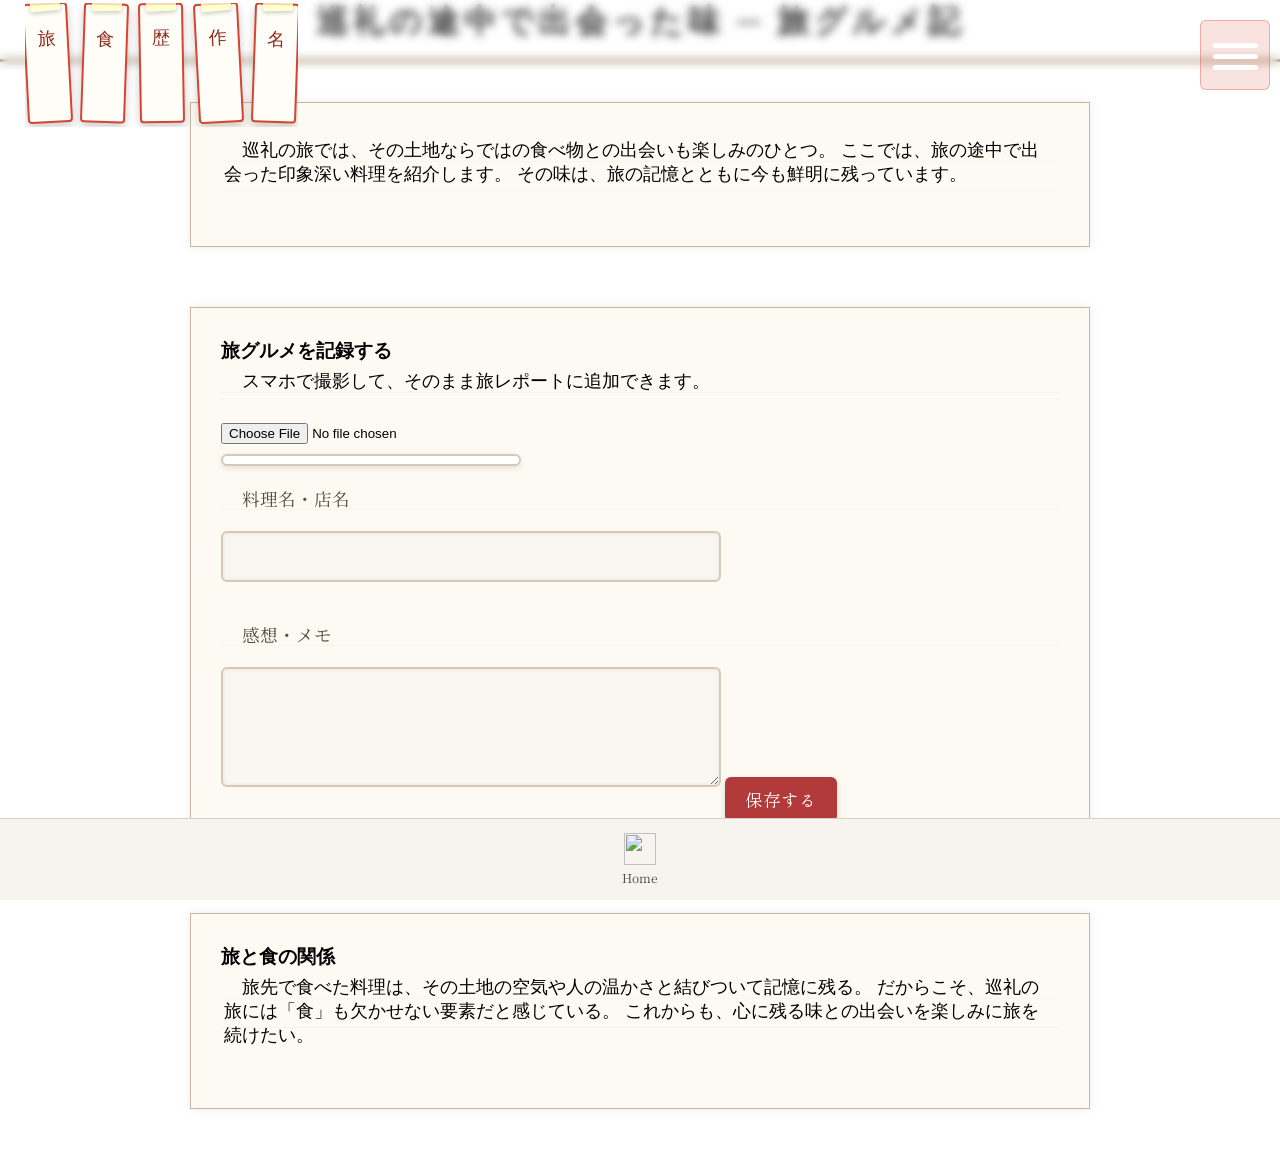
==== food.html @ 0b339d8e "Add files via upload" ====
<!DOCTYPE html>
<html lang="ja">
<head>
    <meta charset="utf-8">
    <meta name="description" content="日本の神社やお寺を探訪する">
    <meta name="viewport" content="width=device-width, initial-scale=1.0">
    <link href="https://fonts.googleapis.com/css2?family=Noto+Serif+JP:wght@400;600&family=Shippori+Mincho:wght@400;600&display=swap" rel="stylesheet">
    <link rel="stylesheet" href="food.css">
    <link rel="stylesheet" href="style.css">
    <title>日本巡礼</title>
</head>

<body>

<header class="site-header">
    <div class="header-ofuda">
        <a href="travel.html" class="ofuda-mini tilt1"><div class="ofuda-tape-mini"></div><div class="ofuda-mini-title">旅</div></a>
        <a href="food.html" class="ofuda-mini tilt2"><div class="ofuda-tape-mini"></div><div class="ofuda-mini-title">食</div></a>
        <a href="history.html" class="ofuda-mini tilt3"><div class="ofuda-tape-mini"></div><div class="ofuda-mini-title">歴</div></a>
        <a href="manner.html" class="ofuda-mini tilt1"><div class="ofuda-tape-mini"></div><div class="ofuda-mini-title">作</div></a>
        <a href="national.html" class="ofuda-mini tilt2"><div class="ofuda-tape-mini"></div><div class="ofuda-mini-title">名</div></a>
    </div>

    <div class="header-logo">日本巡礼</div>

    <div id="menu">
        <div class="menubar"></div>
        <div class="menubar"></div>
        <div class="menubar"></div>
    </div>
</header>

<div class="mag-header">
    <h2>巡礼の途中で出会った味 ─ 旅グルメ記</h2>
</div>

<section class="mag-article">
    <p class="mag-text">
        巡礼の旅では、その土地ならではの食べ物との出会いも楽しみのひとつ。
        ここでは、旅の途中で出会った印象深い料理を紹介します。
        その味は、旅の記憶とともに今も鮮明に残っています。
    </p>
</section>

<!-- ▼ 撮影フォーム（和風に整えた） -->
<section class="mag-article">
    <h3>旅グルメを記録する</h3>

    <p class="mag-text">スマホで撮影して、そのまま旅レポートに追加できます。</p>

    <input type="file" id="foodPhoto" accept="image/*" capture="camera">

    <img id="previewFood" style="width:100%; max-width:300px; margin-top:10px; display:block;">

    <label class="mag-text">料理名・店名</label>
    <input type="text" id="foodTitle" class="food-input">

    <label class="mag-text">感想・メモ</label>
    <textarea id="foodComment" class="food-textarea"></textarea>

    <button id="saveFood" class="food-button">保存する</button>
</section>

<!-- ▼ 自動追加される旅グルメ記事 -->
<div id="food-list"></div>

<section class="mag-article">
    <h3>旅と食の関係</h3>
    <p class="mag-text">
        旅先で食べた料理は、その土地の空気や人の温かさと結びついて記憶に残る。
        だからこそ、巡礼の旅には「食」も欠かせない要素だと感じている。
        これからも、心に残る味との出会いを楽しみに旅を続けたい。
    </p>

<div class="bottom-nav">
    <a href="index.html" class="bottom-item">
        <img src="/日本巡礼/images/icon_150381_64.png" class="bottom-icon">
        <span class="bottom-label">Home</span>
    </a>
</div>

</section>

<script src="food.js"></script>

</body>
</html>
---- food.css ----
@charset "utf-8";
*,
::before,
::after {
    padding: 0;
    margin: 0;
    box-sizing: border-box;
}
ul,
ol {
    list-style: none;
}
a {
    color: inherit;
    text-decoration: none;
    cursor: pointer;
}

/* ============================
   グルメ：導入文
============================ */
.food-lead {
    font-size: 19px;
    line-height: 1.9;
    margin-bottom: 30px;
    padding: 15px 20px;
    background: rgba(255, 255, 255, 0.6);
    border-left: 5px solid #c8b79a;
    border-radius: 4px;
}

/* ============================
   グルメ：料理写真（左寄せ）
============================ */
.food-photo {
    width: 45%;
    float: left;
    margin: 0 22px 18px 0;
    border-radius: 6px;
    filter: sepia(10%) contrast(1.05);
    object-fit: cover;
}

/* ============================
   グルメ：料理写真（右寄せ）
============================ */
.food-photo-right {
    width: 45%;
    float: right;
    margin: 0 0 18px 22px;
    border-radius: 6px;
    filter: sepia(10%) contrast(1.05);
    object-fit: cover;
}

/* ============================
   グルメ：料理名の見出し
============================ */
.food-item-title {
    font-size: 24px;
    margin-top: 25px;
    margin-bottom: 15px;
    border-left: 6px solid #8b6f47;
    padding-left: 12px;
    letter-spacing: 0.05em;
}

/* ============================
   旅グルメ入力フォーム（和風デザイン）
============================ */

/* 入力フォーム全体の統一 */
.food-input,
.food-textarea {
    width: 100%;
    max-width: 500px;
    padding: 12px 14px;
    margin: 10px 0 20px;
    font-family: "Noto Serif JP", serif;
    font-size: 1rem;
    border: 2px solid #d6c9b6;        /* 和紙の縁色 */
    border-radius: 6px;
    background: #faf7f2;              /* 和紙風の淡い色 */
    box-shadow: inset 0 0 4px rgba(0,0,0,0.08);
}

/* テキストエリア（高さ調整） */
.food-textarea {
    height: 120px;
    resize: vertical;
}

/* ラベル（mag-text と統一） */
.mag-article label {
    display: block;
    margin-top: 15px;
    margin-bottom: 5px;
    font-family: "Noto Serif JP", serif;
    font-size: 1.1rem;
    color: #5a4a3b;
}

/* 撮影プレビュー画像 */
#previewFood {
    border: 2px solid #d6c9b6;
    border-radius: 6px;
    background: #fff;
    padding: 4px;
    box-shadow: 0 2px 6px rgba(0,0,0,0.1);
}

/* 保存ボタン（和風の赤系） */
.food-button {
    display: inline-block;
    padding: 10px 20px;
    font-family: "Shippori Mincho", serif;
    font-size: 1.1rem;
    background: #b33a3a;              /* お札の赤系に合わせる */
    color: #fff;
    border: none;
    border-radius: 6px;
    cursor: pointer;
    margin-top: 10px;
    box-shadow: 0 3px 6px rgba(0,0,0,0.15);
}

.food-button:hover {
    background: #8e2e2e;
}

.article-controls {
    text-align: right;
    margin-bottom: 10px;
}

.article-controls button {
    background: #b33a3a;
    color: #fff;
    border: none;
    padding: 4px 10px;
    margin-left: 5px;
    border-radius: 4px;
    font-size: 12px;
    cursor: pointer;
}

.article-controls button:hover {
    background: #8e2e2e;
}

.bottom-nav {
    position: fixed;
    bottom: 0;
    left: 0;
    width: 100%;
    background: #f7f4ef;
    border-top: 1px solid #d8d3c5;
    padding: 8px 0;
    display: flex;
    justify-content: center;
    z-index: 999;
}

.bottom-item {
    display: flex;
    flex-direction: column;
    align-items: center;
    text-decoration: none;
    width: 80px;
    padding: 6px 0;
}

.bottom-icon {
    width: 32px;
    height: 32px;
}

.bottom-label {
    margin-top: 4px;
    font-size: 12px;
    color: #4a4a4a;
    font-family: "Noto Serif JP", serif;
}

/* スマホ最適化 */
@media (max-width: 768px) {
    .food-input,
    .food-textarea {
        max-width: 100%;
        font-size: 1rem;
    }

    #previewFood {
        max-width: 100%;
    }
}
---- style.css ----
@charset "utf-8";

/* ============================
   リセット
============================ */
*,
::before,
::after {
    padding: 0;
    margin: 0;
    box-sizing: border-box;
}
ul,
ol {
    list-style: none;
}
a {
    color: inherit;
    text-decoration: none;
    cursor: pointer;
}
body.top-page {
    margin: 0;
    padding: 0;
    overflow-x: hidden;
}

/* ============================
   透明ヘッダー
============================ */
.site-header {
    position: fixed;
    top: 0;
    left: 0;
    width: 100%;
    height: 80px;
    display: flex;
    justify-content: space-between;
    align-items: center;
    padding: 0 25px;
    z-index: 1000;

    background: linear-gradient(
        to bottom,
        rgba(255,255,255,0.35),
        rgba(255,255,255,0)
    );
    backdrop-filter: blur(4px);
}

/* ロゴ */
.header-logo {
    font-family: "Yu Mincho", "Hiragino Mincho ProN", serif;
    font-size: 20px;
    letter-spacing: 0.15em;
    color: #fff;
    pointer-events: none;
    margin-right: 100px;
}

/* ============================
   ヘッダーに貼るミニお札（5枚）
============================ */
.header-ofuda {
    display: flex;
    gap: 12px;
    align-items: center;
    z-index: 1200;
    margin-top: 50px;
    overflow-x: auto;
    padding-bottom: 4px;
}
.header-ofuda::-webkit-scrollbar {
    display: none;
}

.ofuda-mini {
    width: 45px;
    height: 120px;
    background: #fffdf7;
    border: 2px solid #d6452f;
    border-radius: 4px;
    position: relative;
    box-shadow: 0 4px 10px rgba(0,0,0,0.2);
    text-decoration: none;
    flex-shrink: 0;
}

.ofuda-mini-title {
    writing-mode: vertical-rl;
    text-orientation: upright;
    font-size: 18px;
    color: #8b2a1c;
    font-family: "Yu Mincho", serif;
    position: absolute;
    top: 10px;
    bottom: 10px;
    left: 50%;
    transform: translateX(-50%);
}

.ofuda-tape-mini {
    width: 30px;
    height: 12px;
    background: rgba(255,255,200,0.8);
    border-radius: 3px;
    position: absolute;
    top: -6px;
    left: 50%;
    transform: translateX(-50%) rotate(-3deg);
    box-shadow: 0 2px 4px rgba(0,0,0,0.2);
}

.tilt1 { transform: rotate(-3deg); }
.tilt2 { transform: rotate(2deg); }
.tilt3 { transform: rotate(-1deg); }

/* ============================
   ハンバーガーメニュー
============================ */
#menu {
    position: fixed;
    top: 20px;
    right: 10px;
    width: 70px;
    height: 70px;
    background: rgba(214, 69, 47, 0.15);
    border: 1px solid rgba(214,69,47,0.35);
    border-radius: 6px;
    cursor: pointer;
    display: flex;
    justify-content: center;
    align-items: center;
    z-index: 1000;
}

.menubar {
   position: absolute;
   width: 45px;
   height: 5px;
   border-radius: 3px;;
   background: #fff;
   transition: 0.4s ease;
   z-index: 200;
}

.menubar:nth-of-type(1) {top: 22px;}
.menubar:nth-of-type(2) {top: 33px;}
.menubar:nth-of-type(3) {top: 44px;}

.close:nth-of-type(1) {top: 33px; transform: rotate(-45deg);}
.close:nth-of-type(2) {opacity: 0;}
.close:nth-of-type(3) {top: 33px; transform: rotate(45deg);}

/* ============================
   メニュー展開
============================ */
.menu-links {
    position: fixed;
    top: 0;
    right: -100%;
    width: 70%;
    height: 100vh;
    background-color: rgba(255, 255, 255, 0.3);
    backdrop-filter: blur(6px);
    padding: 80px 40px;
    transition: 0.5s ease;
    z-index: 900;
}

.menu-links.open {
    right: 0;
}

.menu-links ul li {
    margin: 20px 0;
    padding: 20px 10px;
    font-size: 20px;
    font-family: "Noto Serif JP", serif;
    letter-spacing: 0.05em;
}

.menu-links ul li:hover {
    color: tomato;
}

/* ============================
   トップページ背景（4枚グリッド）
============================ */
.top-page {
    position: relative;
    height: 100svh;
    min-height: 100vh;
    overflow: hidden;
}

/* 背景専用グリッド */
.bg-grid {
    display: grid;
    grid-template-columns: 1fr;
    grid-template-rows: repeat(4, 200px);
    gap: 10px;
    width: 100%;
    height: 100svh;
    min-height: 100vh;
    position: absolute;
    top: 0;
    left: 0;
    z-index: 1;
}

@media (min-width: 768px) {
    .bg-grid {
        grid-template-columns: repeat(2, 1fr);
        grid-template-rows: repeat(2, 300px);
    }
}

@media (min-width: 1024px) {
    .bg-grid {
        grid-template-columns: repeat(4, 1fr);
        grid-template-rows: 1fr;
    }
}

/* スマホ・タブレットでミニお札を非表示 */
@media (max-width: 1024px) {
    .header-ofuda {
        display: none;
    }
}

/* 背景画像 */
.item1, .item2, .item3, .item4 {
    background-size: cover;
    background-position: center;
    background-repeat: no-repeat;
    opacity: 0.85;
    filter: brightness(70%);
}

.item1 {
    background-image: url(images/darkness_s-koto-in-g94becd531_640.jpg);
}
.item2 {
    background-image: url(images/photo-1589870229205-c6c9f54db7b8.jpg);
}
.item3 {
    background-image: url(images/oadtz-fushimi-inari-shrine-g90ffcba87_640.jpg);
}
.item4 {
    background-image: url(images/yamabon-koyasan-temple-g7fa865797_640.jpg);
}

/* 朱色フィルター */
.bg-filter {
    position: absolute;
    top: 0;
    left: 0;
    width: 100%;
    height: 100%;
    background: rgba(214, 69, 47, 0.25);
    z-index: 2;
    pointer-events: none;
}

/* ============================
   中央タイトル
============================ */
.center-title {
    position: fixed;
    top: 50%;
    left: 50%;
    transform: translate(-50%, -50%);
    writing-mode: vertical-rl;
    text-orientation: upright;
    font-family: "Yu Mincho", serif;
    font-size: 60px;
    letter-spacing: 0.25em;
    color: #fff;
    background: rgba(255,255,255,0.2);
    padding: 20px 10px;
    border-radius: 10px;
    z-index: 500;
    pointer-events: none;
}

@media (min-width: 768px) {
    .center-title {
        font-size: 80px;
    }
}

@media (min-width: 1024px) {
    .center-title {
        font-size: 100px;
    }
}

.jp {
    color: #333;
}

/* ============================
   共通ページ用（travel.html など）
============================ */
.mag-header h2 {
    text-align: center;
    font-size: 32px;
    letter-spacing: 0.15em;
    padding-bottom: 15px;
    border-bottom: 3px solid #8b6f47;
    margin-bottom: 40px;
}

.mag-article {
    max-width: 900px;
    margin: 0 auto 60px auto;
    background: #fdfaf3;
    padding: 30px;
    border: 1px solid #c8b79a;
    box-shadow: 0 0 10px rgba(0,0,0,0.08);
    position: relative;
}

.mag-text {
    font-size: 18px;
    text-indent: 1em;
    margin-bottom: 1.4em;
    background: repeating-linear-gradient(
        to bottom,
        transparent 0,
        transparent 28px,
        rgba(0,0,0,0.05) 29px
    );
    padding: 5px 3px;
}

.float-photo {
    width: 45%;
    float: left;
    margin: 0 22px 18px 0;
    border-radius: 6px;
    filter: sepia(15%) contrast(1.1);
    object-fit: cover;
}

.mag-article::after {
    content: "";
    display: block;
    clear: both;
}

.spot-list li {
    margin-bottom: 10px;
    padding-left: 0.5em;
    border-left: 4px solid #c8b79a;
}

.spot-name {
    display: block;
    font-weight: 600;
    letter-spacing: 0.05em;
}

.spot-desc {
    display: block;
    font-size: 15px;
    color: #5a4a30;
}

.next-link {
    text-align: right;
    font-weight: 600;
    margin-top: 25px;
}

.next-link a {
    color: #8b6f47;
    border-bottom: 1px dotted #8b6f47;
}

.next-link a:hover {
    color: #b33a3a;
    border-bottom: 1px solid #b33a3a;
}

.menubar.close {
    background-color: red !important;
}
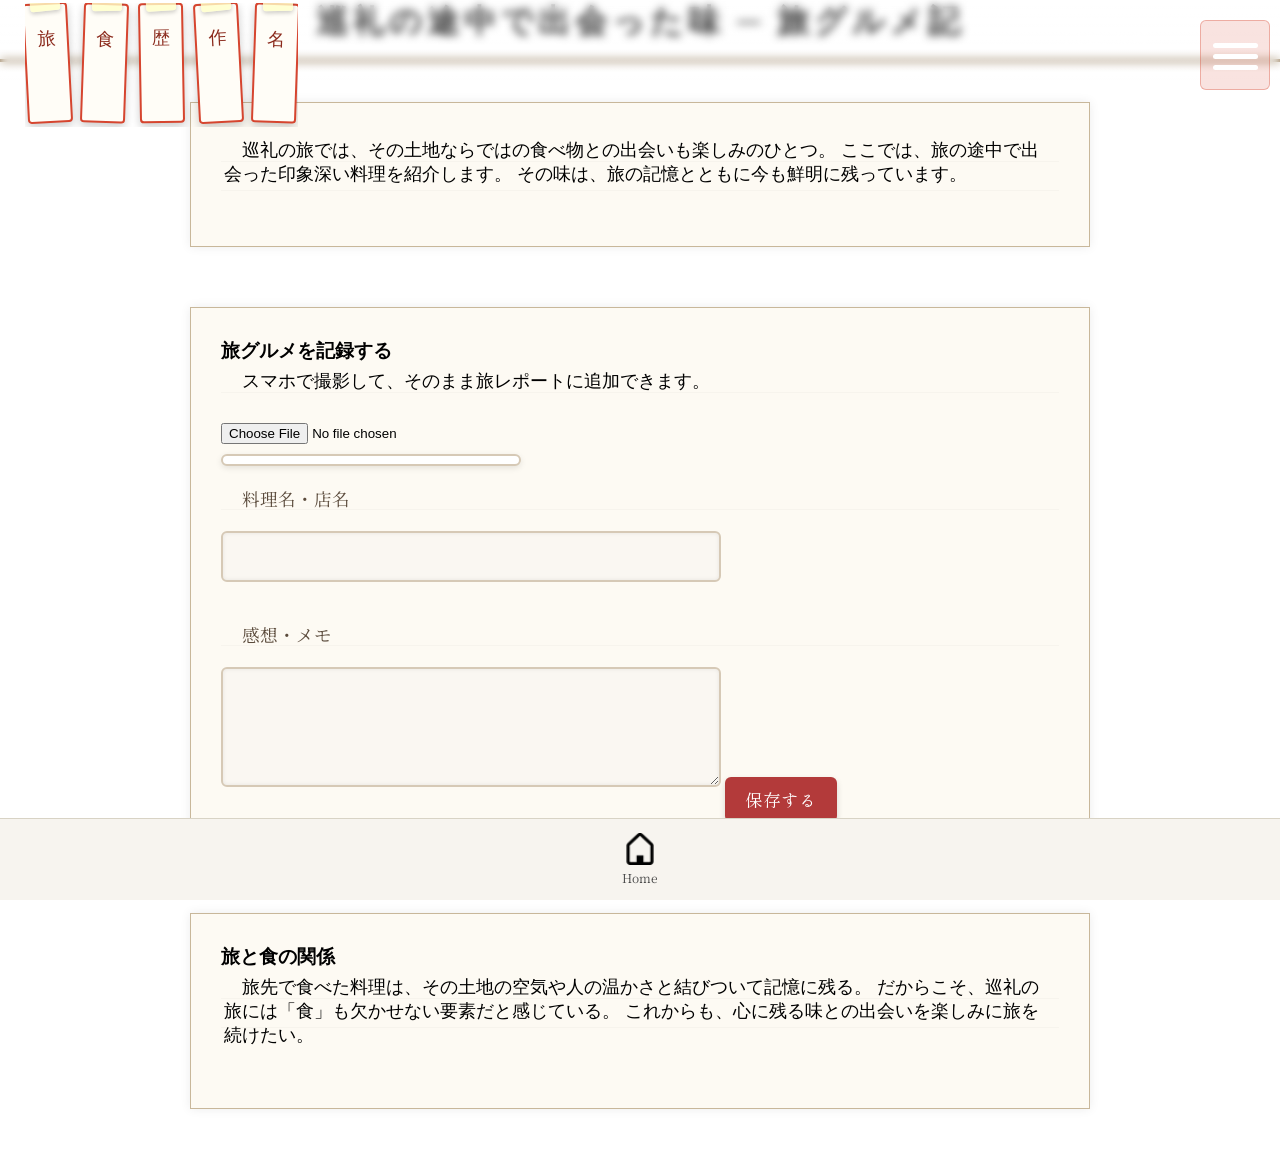
==== commit bb38ed5e: "Update food.html" ====
--- a/food.html
+++ b/food.html
@@ -74,7 +74,7 @@
 
 <div class="bottom-nav">
     <a href="index.html" class="bottom-item">
-        <img src="/日本巡礼/images/icon_150381_64.png" class="bottom-icon">
+        <img src="icon_150381_64.png" class="bottom-icon">
         <span class="bottom-label">Home</span>
     </a>
 </div>
--- a/style.css
+++ b/style.css
@@ -240,16 +240,16 @@
 }
 
 .item1 {
-    background-image: url(images/darkness_s-koto-in-g94becd531_640.jpg);
+    background-image: url(darkness_s-koto-in-g94becd531_640.jpg);
 }
 .item2 {
-    background-image: url(images/photo-1589870229205-c6c9f54db7b8.jpg);
+    background-image: url(photo-1589870229205-c6c9f54db7b8.jpg);
 }
 .item3 {
-    background-image: url(images/oadtz-fushimi-inari-shrine-g90ffcba87_640.jpg);
+    background-image: url(oadtz-fushimi-inari-shrine-g90ffcba87_640.jpg);
 }
 .item4 {
-    background-image: url(images/yamabon-koyasan-temple-g7fa865797_640.jpg);
+    background-image: url(yamabon-koyasan-temple-g7fa865797_640.jpg);
 }
 
 /* 朱色フィルター */
